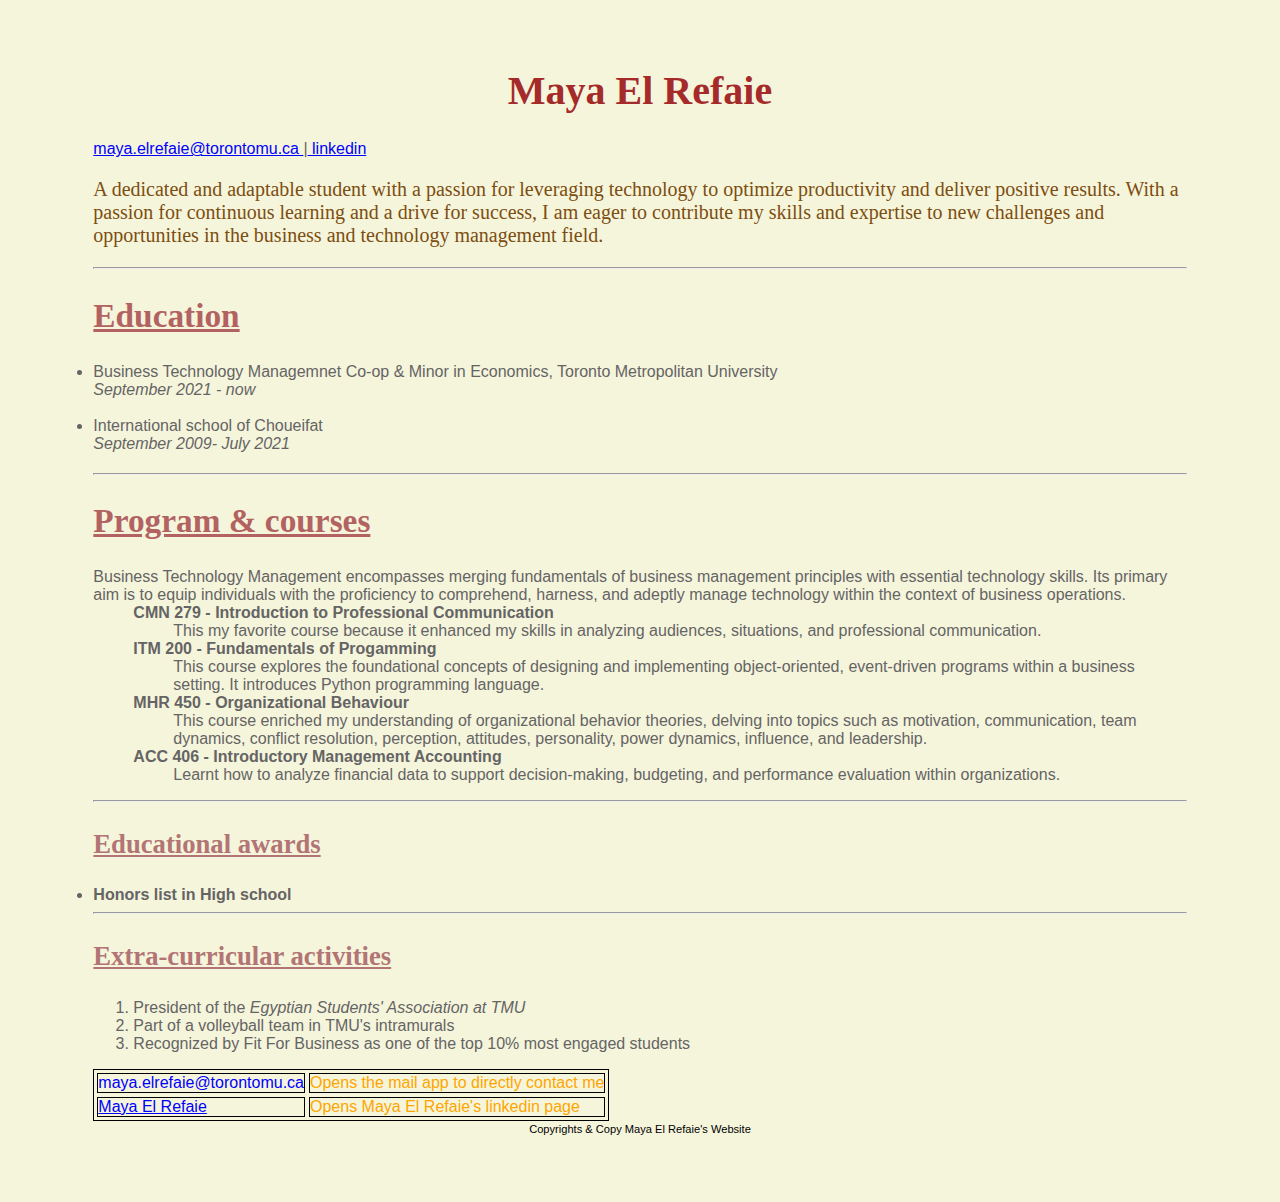
==== index.html @ 97321a3a "Lab 3" ====
<!DOCTYPE html>
<html lang="en">
<head>
    <meta charset="UTF-8">
    <meta name="viewport" content="width=device-width, initial-scale=1.0">
    <title>Maya El Refaie's Website</title>
    <link rel="stylesheet" type="text/css" href="styles.css">
</head>
<body>
    <h1>Maya El Refaie </h1>
    <span style="text-align: center;"><a href="mailto:maya.elrefaie@torontomu.ca"> maya.elrefaie@torontomu.ca </a> |<a href="https://www.linkedin.com/in/maya-el-refaai"> linkedin </a></span>
    <p> A dedicated and adaptable student with a passion for leveraging technology to optimize productivity and deliver positive results. With a passion for continuous learning and a drive for success, I am eager to contribute my skills and expertise to new challenges and opportunities in the business and technology management field.</p> <hr>
    <h2>Education</h2>   
    <o1>
    <p><li> Business Technology Managemnet Co-op & Minor in Economics, Toronto Metropolitan University </dfn><br> <dfn> September 2021 - now</dfn></li><br><li>International school of Choueifat <br> <dfn> September 2009- July 2021 </dfn></li></p><hr></o1>
    <h2>Program & courses</h2>
    <dl>Business Technology Management encompasses merging fundamentals of business management principles with essential technology skills. Its primary aim is to equip individuals with the proficiency to comprehend, harness, and adeptly manage technology within the context of business operations.
        <ul>
            <l1><dt><b>CMN 279 - Introduction to Professional Communication</b></dt></l1>
            <dd>This my favorite course because it enhanced my skills in analyzing audiences, situations, and professional communication.</dd>
            <l2><dt><b>ITM 200 - Fundamentals of Progamming</b></dt></l2>
            <dd>This course explores the foundational concepts of designing and implementing object-oriented, event-driven programs within a business setting. It introduces Python programming language.</dd>
            <l3><dt><b>MHR 450 - Organizational Behaviour </b></dt></l3>
            <dd>This course enriched my understanding of organizational behavior theories, delving into topics such as motivation, communication, team dynamics, conflict resolution, perception, attitudes, personality, power dynamics, influence, and leadership.</dd>
            <l4><dt><b>ACC 406 - Introductory Management Accounting</b></dt></l4>
            <dd>Learnt how to analyze financial data to support decision-making, budgeting, and performance evaluation within organizations. </dd>
        </ul>
    </dl>
    <hr>
    <h3> Educational awards</h3>
    <strong><li>Honors list in High school</li></strong>

    <hr>
    <h3>Extra-curricular activities</h3>

    <ol>
        <li>President of the <dfn>Egyptian Students' Association at TMU</dfn></li>
        <li>Part of a volleyball team in TMU's intramurals</li>
        <li>Recognized by Fit For Business as one of the top 10% most engaged students</li>
    </ol>
<table>
    <tr>
            <td><div class="div-links"><a href-="mailto:maya.elrefaie@torontomu.ca">maya.elrefaie@torontomu.ca</a></div></td>
            <td><div class="div-text">Opens the mail app to directly contact me</div></td>
            </tr>
    <tr>     
       <td><div class="div-links"><a href="https://www.linkedin.com/in/maya-el-refaai"> Maya El Refaie</a></div></td>
        <td><div class="div-text">Opens Maya El Refaie's linkedin page</div></td>
    </tr>  
</table>
    <footer><small> Copyrights & Copy Maya El Refaie's Website</small></footer>
 
</body>
</html>
---- styles.css ----
body {
    background-color:beige;
    color:rgb(101, 100, 100);
    font-size: 12pt;
    font-family: Arial;
    margin: 70pt;
    margin-top: 50pt;
    margin-bottom: 50pt;
  }

h1{
    font-size: 30pt;
    font-family: 'Lucida Sans';
    color:brown;
    text-align: center; 
  }
  a{text-align: center;}
  a:link, a:visited { color: blue;
    text-align:center;
  }
a:hover {
    color: red;
    background-color: white;
    font-size: large;
  }
a:active{ 
    color:green;
    }
h2{
    font-size: 25pt;
    font-family:'Lucida Sans';
    color:rgb(179, 98, 98);
    text-decoration-line: underline;
}
p{
    font-size: 15pt;
    font-family: 'Trebuchet MS', 'Lucida Sans Unicode', 'Lucida Grande', 'Lucida Sans';
    color:rgb(125, 78, 16);
    nav a:link { color: #FFFFFF; };
}
h3{
    font-size: 20pt;
    font-family:'Lucida Sans';
    color:rgb(178, 116, 116);
    text-decoration-line: underline;
}
footer{
    text-align: center;
    font-size: 10pt;
    color: black;
}
table{
    border: 1px solid black;

}
.div-links{
    border: 1px solid black;
    color: blue;

}
.div-text{
    border: 1px solid black;
    color: orange;

}
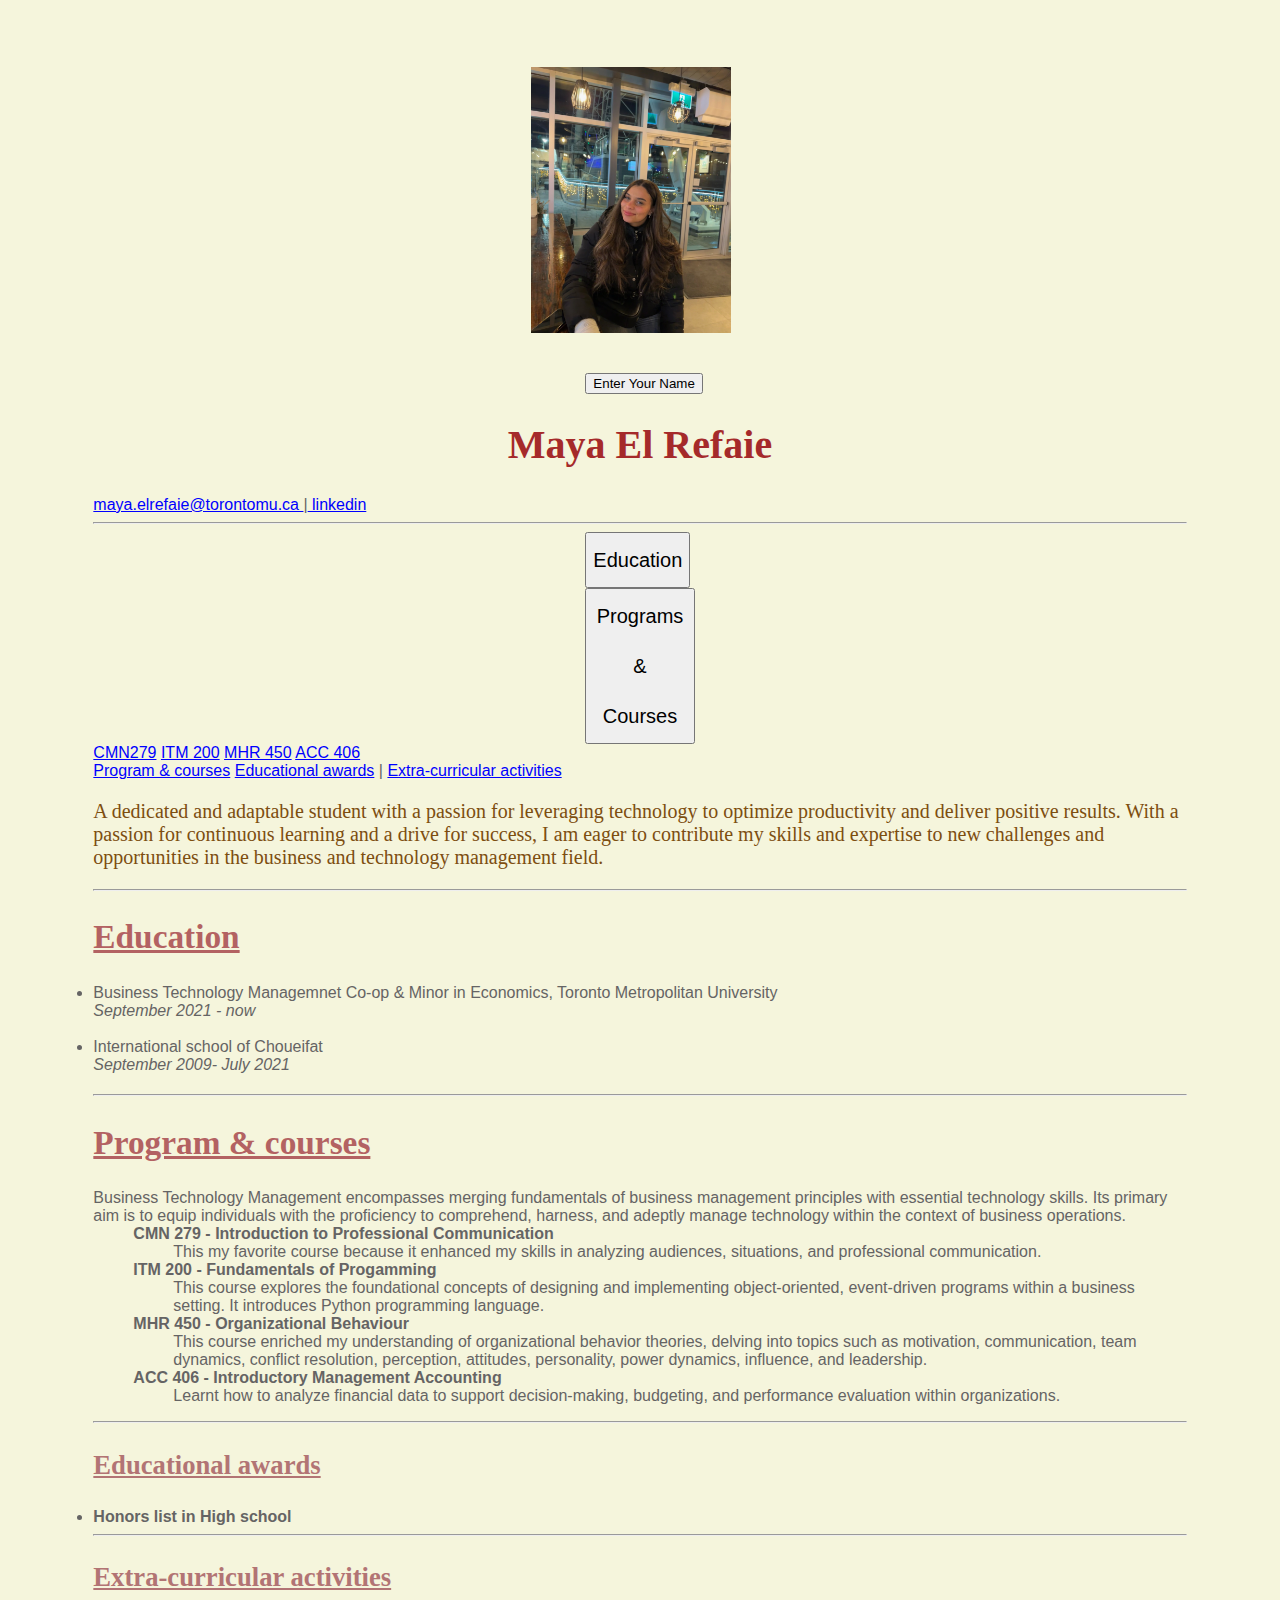
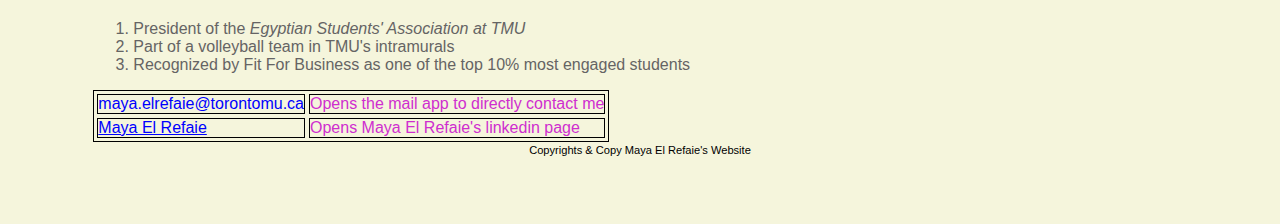
==== commit ef54f501: "lab 5" ====
--- a/index.html
+++ b/index.html
@@ -5,14 +5,51 @@
     <meta name="viewport" content="width=device-width, initial-scale=1.0">
     <title>Maya El Refaie's Website</title>
     <link rel="stylesheet" type="text/css" href="styles.css">
+    <script src="main.js"></script>
 </head>
 <body>
+    <div image>
+        <img src="IMG_0294.JPG" class="picture" id="clickablepicture" onclick="zoom(this)" alt="Maya El Refaie">
+    </div>
+    <br>
+    <br>
+    <button onclick="promptName()">Enter Your Name</button>
+   
     <h1>Maya El Refaie </h1>
-    <span style="text-align: center;"><a href="mailto:maya.elrefaie@torontomu.ca"> maya.elrefaie@torontomu.ca </a> |<a href="https://www.linkedin.com/in/maya-el-refaai"> linkedin </a></span>
+    <h2 id="name"></h2>
+    <span style="text-align: center;"><a href="mailto:maya.elrefaie@torontomu.ca"> maya.elrefaie@torontomu.ca </a> |<a href="https://www.linkedin.com/in/maya-el-refaai"> linkedin </a></span><br><hr>
+    <nav>
+    <div class="dropdown"> 
+        <div id="mydropdown">
+        <button onmouseover="mOver(this)" onmouseout="mOut(this)" onclick="myFunction()" class="dropbtn">Education</button> <div id="myDropdown" class="dropdown-content">
+        <a href="#Education">University</a> 
+        <a href="#Education">High school</a>   
+    </div>
+</div>
+</nav>
+<nav>
+    <div class="dropdown1"> 
+        <div id="mydropdown1">
+            <button onclick="myFunction()" class="dropbtn1">Programs & Courses</button> <div id="myDropdown1" class="dropdown-content1"></div>
+            <a href="#Program & courses">CMN279</a> 
+            <a href="#Program & courses">ITM 200</a> 
+            <a href="#Program & courses">MHR 450</a> 
+            <a href="#Program & courses">ACC 406</a> 
+        </div>
+         </div>
+    </div>
+</nav>
+<a href="#Program & courses">Program & courses</a> 
+<a href="#Educational awards">Educational awards</a> |
+<a href="#Extra-curricular activities">Extra-curricular activities</a>
+<br>
     <p> A dedicated and adaptable student with a passion for leveraging technology to optimize productivity and deliver positive results. With a passion for continuous learning and a drive for success, I am eager to contribute my skills and expertise to new challenges and opportunities in the business and technology management field.</p> <hr>
+    <section id="Education">
     <h2>Education</h2>   
     <o1>
     <p><li> Business Technology Managemnet Co-op & Minor in Economics, Toronto Metropolitan University </dfn><br> <dfn> September 2021 - now</dfn></li><br><li>International school of Choueifat <br> <dfn> September 2009- July 2021 </dfn></li></p><hr></o1>
+</section>
+    <section id="Program & courses">
     <h2>Program & courses</h2>
     <dl>Business Technology Management encompasses merging fundamentals of business management principles with essential technology skills. Its primary aim is to equip individuals with the proficiency to comprehend, harness, and adeptly manage technology within the context of business operations.
         <ul>
@@ -25,12 +62,14 @@
             <l4><dt><b>ACC 406 - Introductory Management Accounting</b></dt></l4>
             <dd>Learnt how to analyze financial data to support decision-making, budgeting, and performance evaluation within organizations. </dd>
         </ul>
-    </dl>
+    </dl></section>
     <hr>
+    <section id="Educational awards">
     <h3> Educational awards</h3>
     <strong><li>Honors list in High school</li></strong>
-
+</section>
     <hr>
+    <section id="Extra-curricular activities"></section>
     <h3>Extra-curricular activities</h3>
 
     <ol>
@@ -38,6 +77,7 @@
         <li>Part of a volleyball team in TMU's intramurals</li>
         <li>Recognized by Fit For Business as one of the top 10% most engaged students</li>
     </ol>
+</section>
 <table>
     <tr>
             <td><div class="div-links"><a href-="mailto:maya.elrefaie@torontomu.ca">maya.elrefaie@torontomu.ca</a></div></td>
@@ -49,6 +89,6 @@
     </tr>  
 </table>
     <footer><small> Copyrights & Copy Maya El Refaie's Website</small></footer>
- 
+
 </body>
 </html>--- a/styles.css
+++ b/styles.css
@@ -50,7 +50,7 @@
     color: black;
 }
 table{
-    border: 1px solid black;
+    border: 0.5px solid black;
 
 }
 .div-links{
@@ -60,6 +60,81 @@
 }
 .div-text{
     border: 1px solid black;
-    color: orange;
+    color: rgb(207, 46, 207);
 
-}+}
+button{ 
+   margin-left: 45%;
+ }
+
+ img {
+    margin-left: 40%;
+    width: 200px; /* Adjust as needed */
+    height: auto; /* Maintain aspect ratio */
+  }
+
+.picture{
+    width:200px;
+    height:auto;
+}
+.zoom {
+    margin-left: 25%;
+    width:50%;
+    height: 50%;
+}
+
+ .dropbtn {
+    font-size: 20px;
+    margin-right: 45%;
+    line-height: 50px; /* Adjust line height to vertically center the button */
+    text-align: center;
+
+}
+   
+    .dropdown {
+
+    position: relative;
+    float:none;
+    }
+   
+    .dropdown-content {
+        padding: 10px 20px;
+        font-size: 16px;
+        display: none;
+        position:relative;
+        background-color:#f9f9f9;
+        min-width: 200px;
+        
+    }
+    .dropdown-content a {
+    display: block;  }
+     .dropdown-content a:hover {background-color: #f1f1f1}
+    .show {display:block;}
+
+    .dropbtn1 {
+        font-size: 20px;
+        margin-right: 45%;
+        line-height: 50px; /* Adjust line height to vertically center the button */
+        text-align: center;
+    
+    }
+       
+        .dropdown1 {
+    
+        position: relative;
+        float:none;
+        }
+       
+        .dropdown-content1 {
+            padding: 10px 20px;
+            font-size: 16px;
+            display: none;
+            position:relative;
+            background-color:#f9f9f9;
+            min-width: 200px;
+            
+        }
+        .dropdown-content1 a {
+        display: block;  }
+         .dropdown-content1 a:hover {background-color: #f1f1f1}
+        .show {display:block;}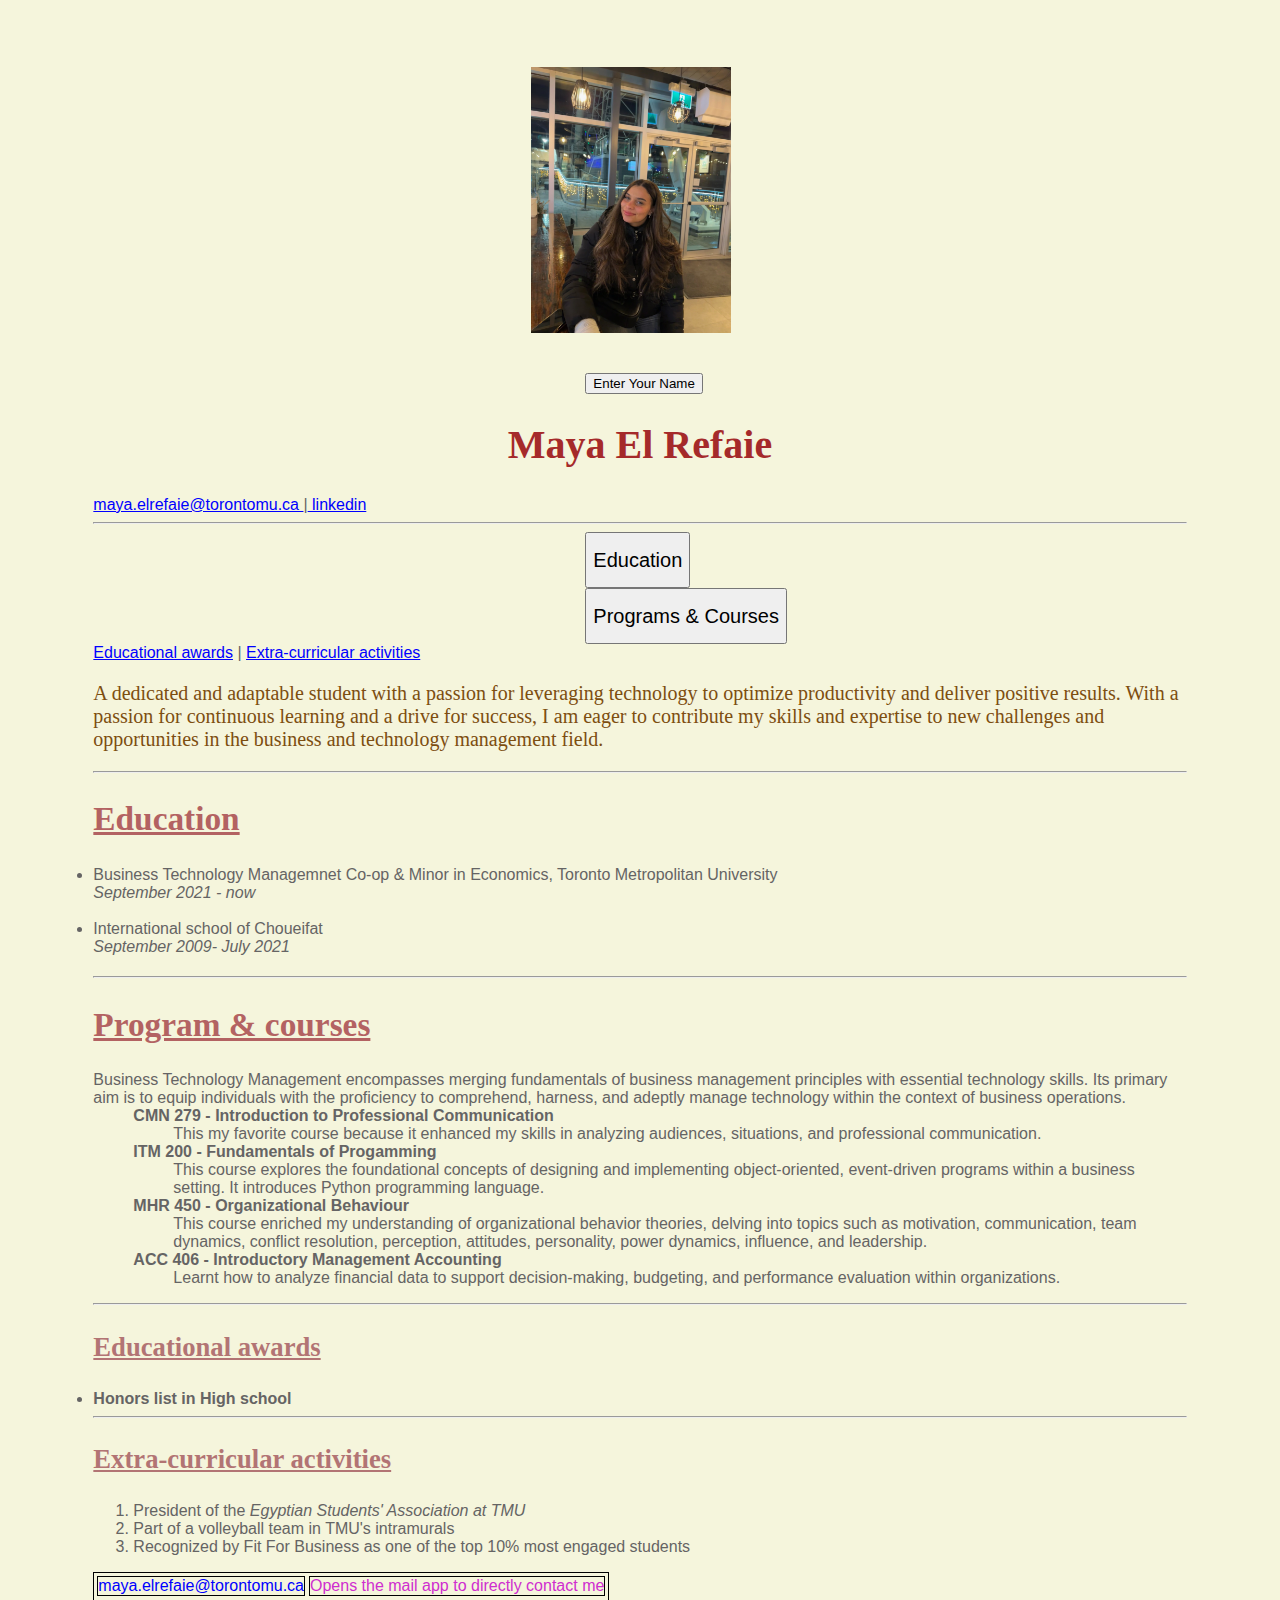
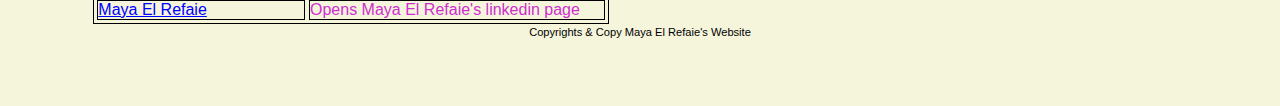
==== commit e1ba1492: "lab 5" ====
--- a/index.html
+++ b/index.html
@@ -30,16 +30,14 @@
 <nav>
     <div class="dropdown1"> 
         <div id="mydropdown1">
-            <button onclick="myFunction()" class="dropbtn1">Programs & Courses</button> <div id="myDropdown1" class="dropdown-content1"></div>
+            <button onclick="myFunction1()" class="dropbtn1">Programs & Courses</button> <div id="myDropdown1" class="dropdown-content1">
             <a href="#Program & courses">CMN279</a> 
             <a href="#Program & courses">ITM 200</a> 
             <a href="#Program & courses">MHR 450</a> 
-            <a href="#Program & courses">ACC 406</a> 
-        </div>
+            <a href="#Program & courses">ACC 406</a>  </div>
          </div>
     </div>
 </nav>
-<a href="#Program & courses">Program & courses</a> 
 <a href="#Educational awards">Educational awards</a> |
 <a href="#Extra-curricular activities">Extra-curricular activities</a>
 <br>
--- a/styles.css
+++ b/styles.css
@@ -90,11 +90,11 @@
     text-align: center;
 
 }
-   
     .dropdown {
 
     position: relative;
     float:none;
+    align-items: end;
     }
    
     .dropdown-content {
@@ -113,20 +113,19 @@
 
     .dropbtn1 {
         font-size: 20px;
-        margin-right: 45%;
         line-height: 50px; /* Adjust line height to vertically center the button */
-        text-align: center;
+        text-align:left;
+        width:fit-content;
+        white-space: nowrap;
     
     }
-       
-        .dropdown1 {
-    
-        position: relative;
+.dropdown1 {
+    position: relative;
         float:none;
         }
        
-        .dropdown-content1 {
-            padding: 10px 20px;
+.dropdown-content1 {
+            padding: 15px;
             font-size: 16px;
             display: none;
             position:relative;
@@ -134,7 +133,7 @@
             min-width: 200px;
             
         }
-        .dropdown-content1 a {
+.dropdown-content1 a {
         display: block;  }
-         .dropdown-content1 a:hover {background-color: #f1f1f1}
-        .show {display:block;}+.dropdown-content1 a:hover {background-color: #f1f1f1}
+        .show1 {display:block;}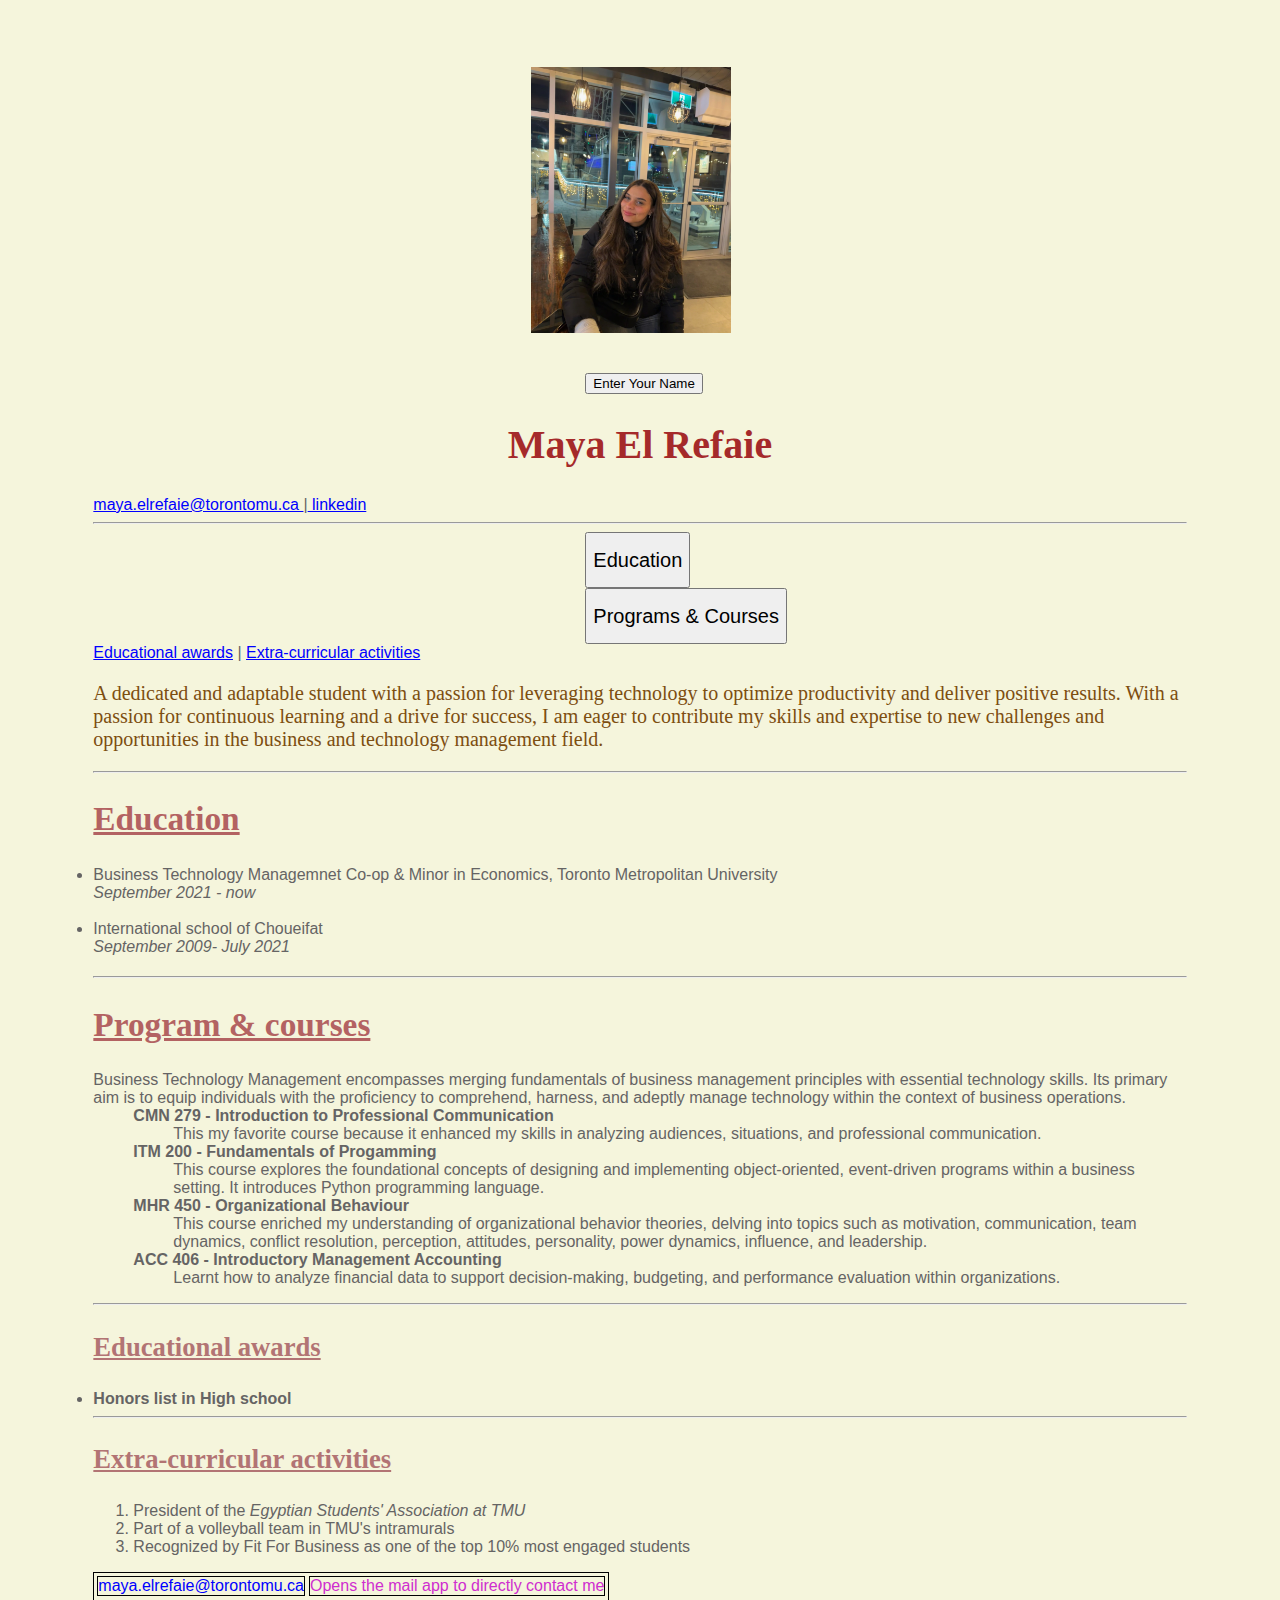
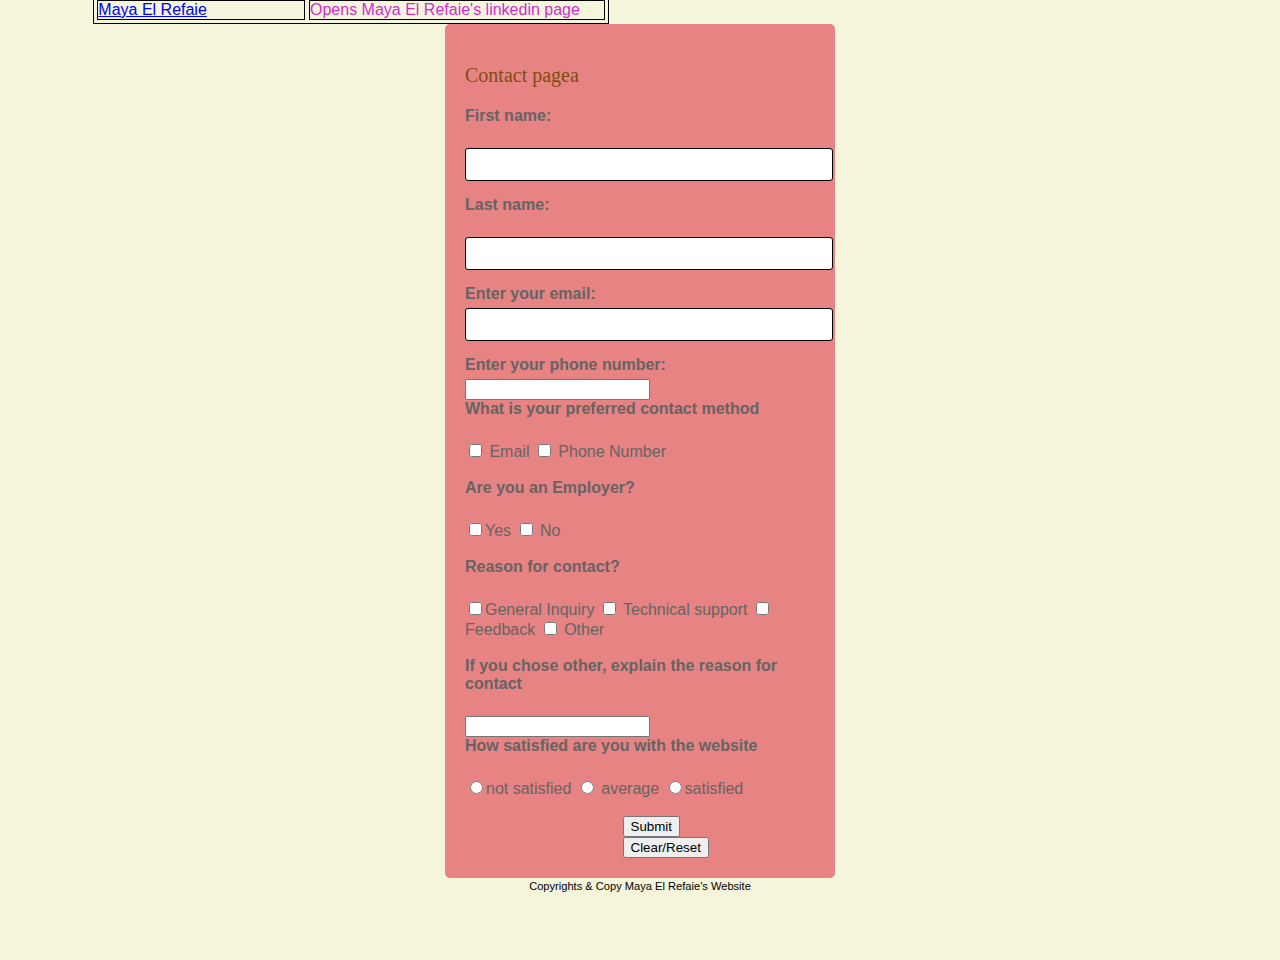
==== commit e86d6442: "lab 6" ====
--- a/index.html
+++ b/index.html
@@ -86,7 +86,47 @@
         <td><div class="div-text">Opens Maya El Refaie's linkedin page</div></td>
     </tr>  
 </table>
-    <footer><small> Copyrights & Copy Maya El Refaie's Website</small></footer>
+            <form id="myform">
+            <p>Contact pagea</p>
+            <label for="fname">First name:</label><br>
+            <input type="text" id="fname" name="fname"><br>
+
+            <label for="lname">Last name:</label><br>
+            <input type="text" id="lname" name="lname">
+
+            <label for="email">Enter your email:</label>
+            <input type="email" id="email" name="email">
+
+            <label for="number">Enter your phone number:</label>
+            <input type="number" id="pn" name="pn">
+
+            <label for="checkbox">What is your preferred contact method</label><br>
+            <input type="checkbox" name="email" id="eCheckbox" > Email
+            <input type="checkbox" name="pn" id="pnCheckbox" > Phone Number<br><br>
+
+            <label for="checkbox">Are you an Employer?</label><br>
+            <input type="checkbox" name="Yes" id="yesCheckbox" >Yes
+            <input type="checkbox" name="No" id="NoCheckbox" > No <br><br>
+
+            <label for="checkbox">Reason for contact?</label><br>
+            <input type="checkbox" name="GI" id="GICheckbox" >General Inquiry
+            <input type="checkbox" name="TS" id="TSCheckbox" > Technical support
+            <input type="checkbox" name="FB" id="FBCheckbox" > Feedback
+            <input type="checkbox" name="otr" id="otrCheckbox" > Other<br><br>
+
+            <label for="message">If you chose other, explain the reason for contact</label><br>
+            <input type="message" id="msgtxt"  name="msg" >
+            
+            <label for="radio"> How satisfied are you with the website </label><br>
+            <input type="radio" value="A" name="choice">not satisfied 
+            <input type="radio" value="B" name="choice"> average
+            <input type="radio" value="c" name="choice">satisfied
+            <br><br>
+            
+            <button type="submit" onclick="submitForm()">Submit</button><br>
+            <button type="button" onclick="clearForm()">Clear/Reset</button>
+             </form>
+           <footer><small> Copyrights & Copy Maya El Refaie's Website</small></footer>
 
 </body>
 </html>--- a/styles.css
+++ b/styles.css
@@ -136,4 +136,30 @@
 .dropdown-content1 a {
         display: block;  }
 .dropdown-content1 a:hover {background-color: #f1f1f1}
-        .show1 {display:block;}+        .show1 {display:block;}
+
+        form {
+            width: 350px;
+            margin: auto;
+            padding: 20px;
+            background-color: #e88383;
+            border-radius: 5px;
+         }
+        
+         label {
+            display: block;
+            margin-bottom: 5px;
+            font-weight: bold;
+        }
+        
+        input[type="text"],
+        input[type="email"],
+        textarea {
+            width: 100%;
+            padding: 8px;
+            margin-bottom: 15px;
+            border: 1px solid black;
+            border-radius: 3px;
+        }
+        
+    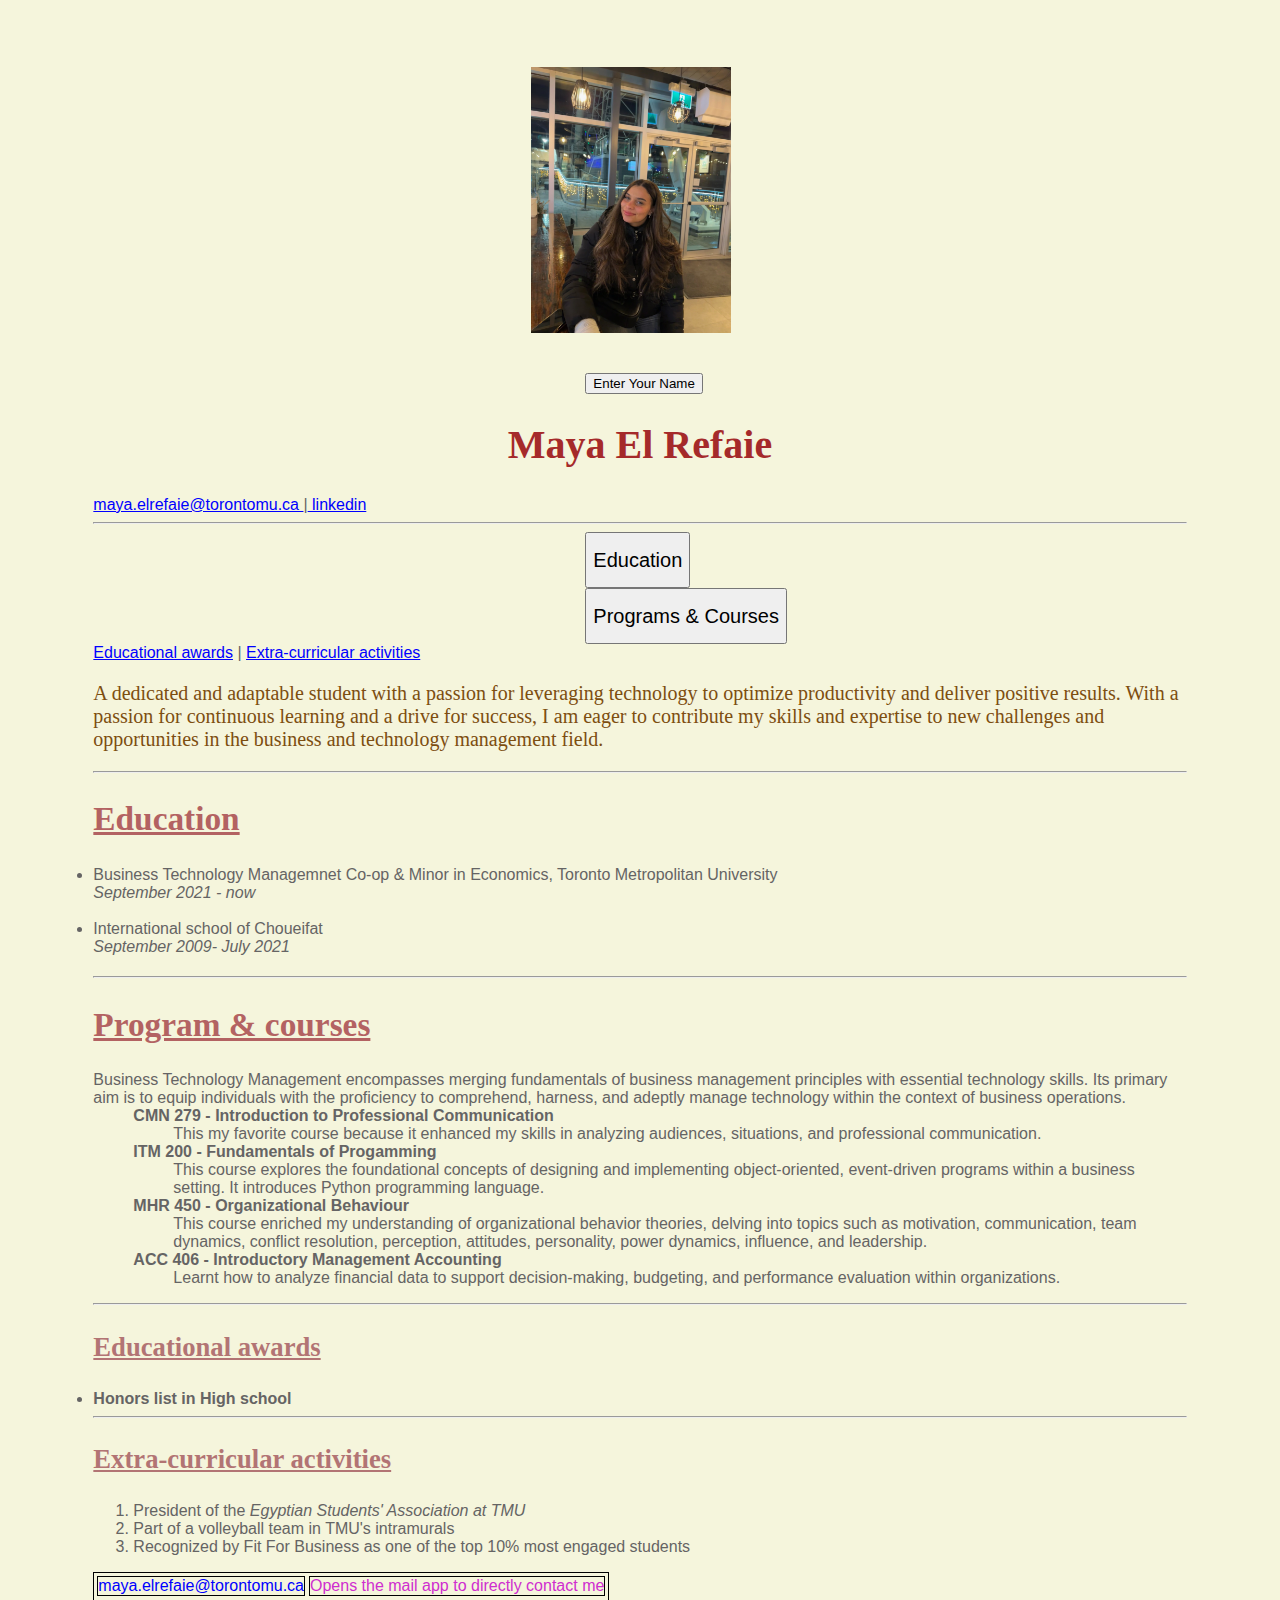
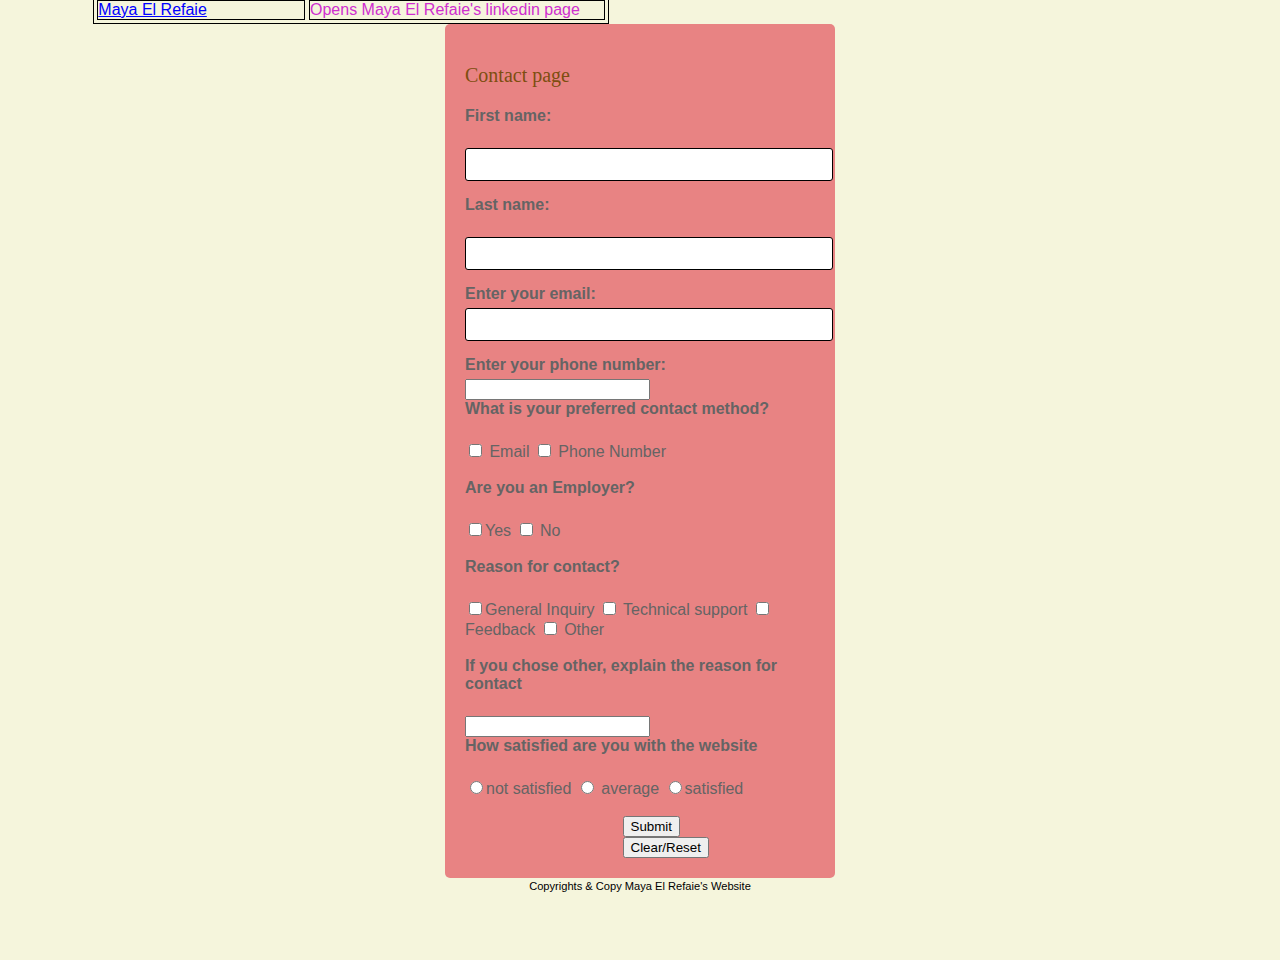
==== commit 0dd65dba: "lab 6 p2" ====
--- a/index.html
+++ b/index.html
@@ -87,7 +87,7 @@
     </tr>  
 </table>
             <form id="myform">
-            <p>Contact pagea</p>
+            <p>Contact page</p>
             <label for="fname">First name:</label><br>
             <input type="text" id="fname" name="fname"><br>
 
@@ -100,9 +100,9 @@
             <label for="number">Enter your phone number:</label>
             <input type="number" id="pn" name="pn">
 
-            <label for="checkbox">What is your preferred contact method</label><br>
-            <input type="checkbox" name="email" id="eCheckbox" > Email
-            <input type="checkbox" name="pn" id="pnCheckbox" > Phone Number<br><br>
+            <label for="checkbox">What is your preferred contact method?</label><br>
+            <input type="checkbox" name="em" id="eCheckbox" > Email
+            <input type="checkbox" name="phn" id="pnCheckbox" > Phone Number<br><br>
 
             <label for="checkbox">Are you an Employer?</label><br>
             <input type="checkbox" name="Yes" id="yesCheckbox" >Yes
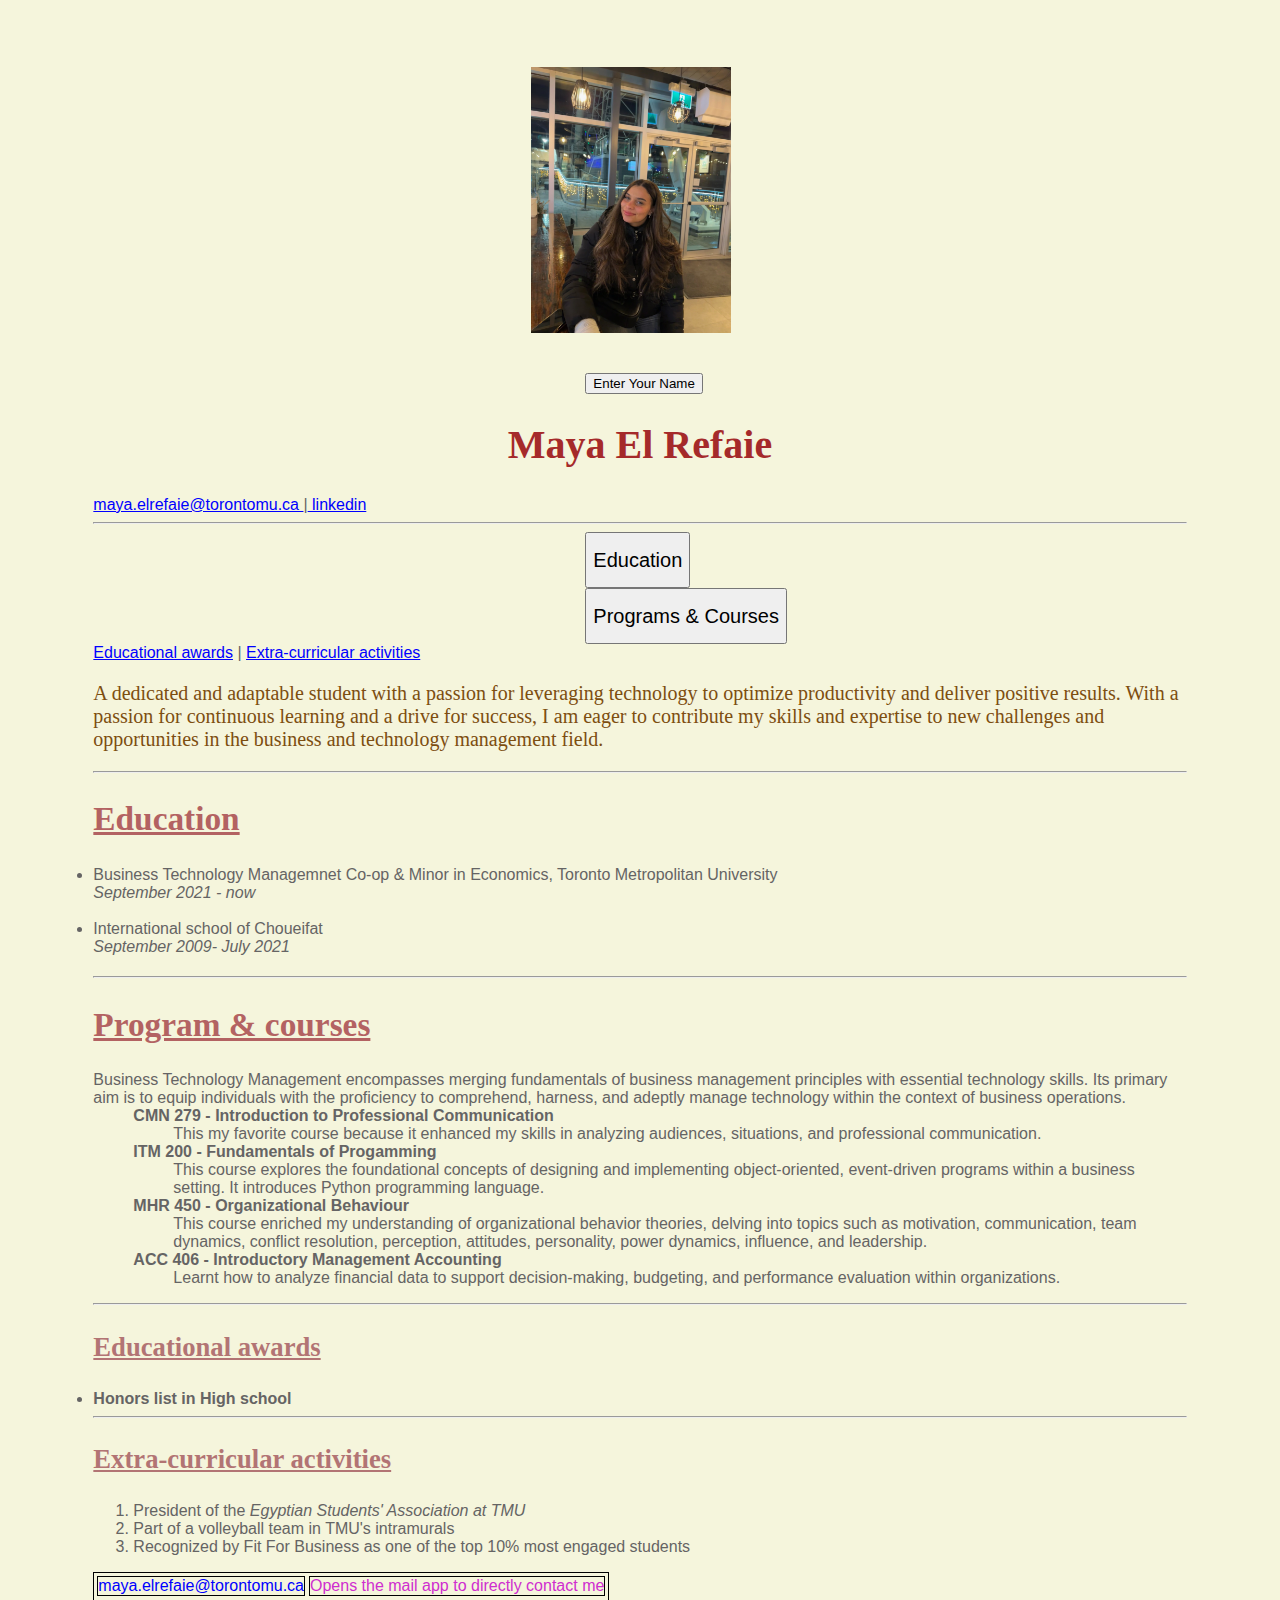
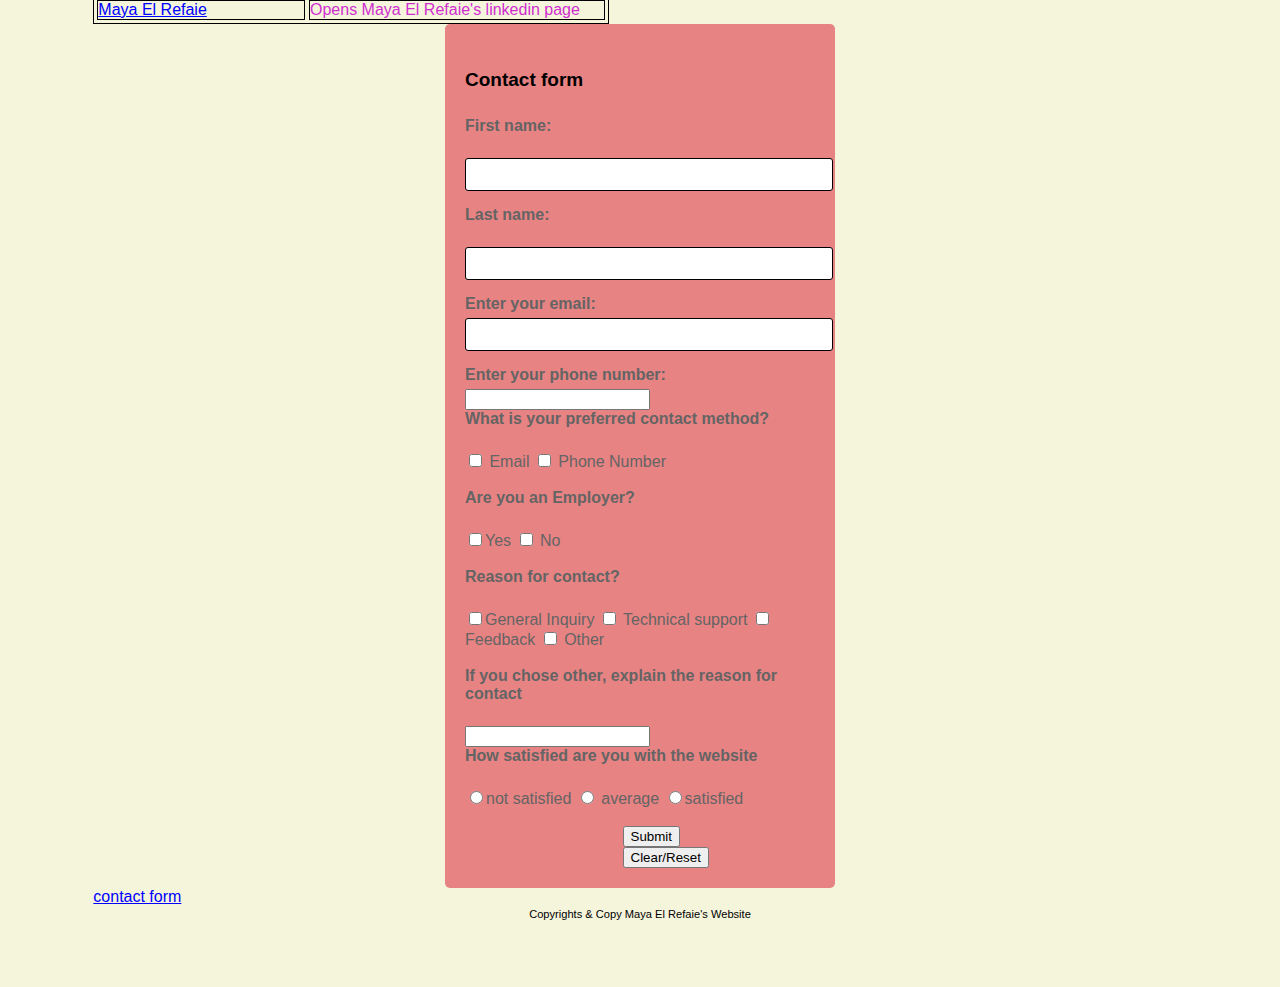
==== commit 66b7451b: "p2" ====
--- a/index.html
+++ b/index.html
@@ -14,7 +14,7 @@
     <br>
     <br>
     <button onclick="promptName()">Enter Your Name</button>
-   
+
     <h1>Maya El Refaie </h1>
     <h2 id="name"></h2>
     <span style="text-align: center;"><a href="mailto:maya.elrefaie@torontomu.ca"> maya.elrefaie@torontomu.ca </a> |<a href="https://www.linkedin.com/in/maya-el-refaai"> linkedin </a></span><br><hr>
@@ -87,7 +87,7 @@
     </tr>  
 </table>
             <form id="myform">
-            <p>Contact page</p>
+            <h4>Contact form</h4>
             <label for="fname">First name:</label><br>
             <input type="text" id="fname" name="fname"><br>
 
@@ -126,6 +126,8 @@
             <button type="submit" onclick="submitForm()">Submit</button><br>
             <button type="button" onclick="clearForm()">Clear/Reset</button>
              </form>
+
+             <a href="myform">contact form</a>
            <footer><small> Copyrights & Copy Maya El Refaie's Website</small></footer>
 
 </body>
--- a/styles.css
+++ b/styles.css
@@ -43,6 +43,10 @@
     font-family:'Lucida Sans';
     color:rgb(178, 116, 116);
     text-decoration-line: underline;
+}
+h4{
+    color: black;
+    font-size:  19px;
 }
 footer{
     text-align: center;
@@ -161,5 +165,4 @@
             border: 1px solid black;
             border-radius: 3px;
         }
-        
-    +   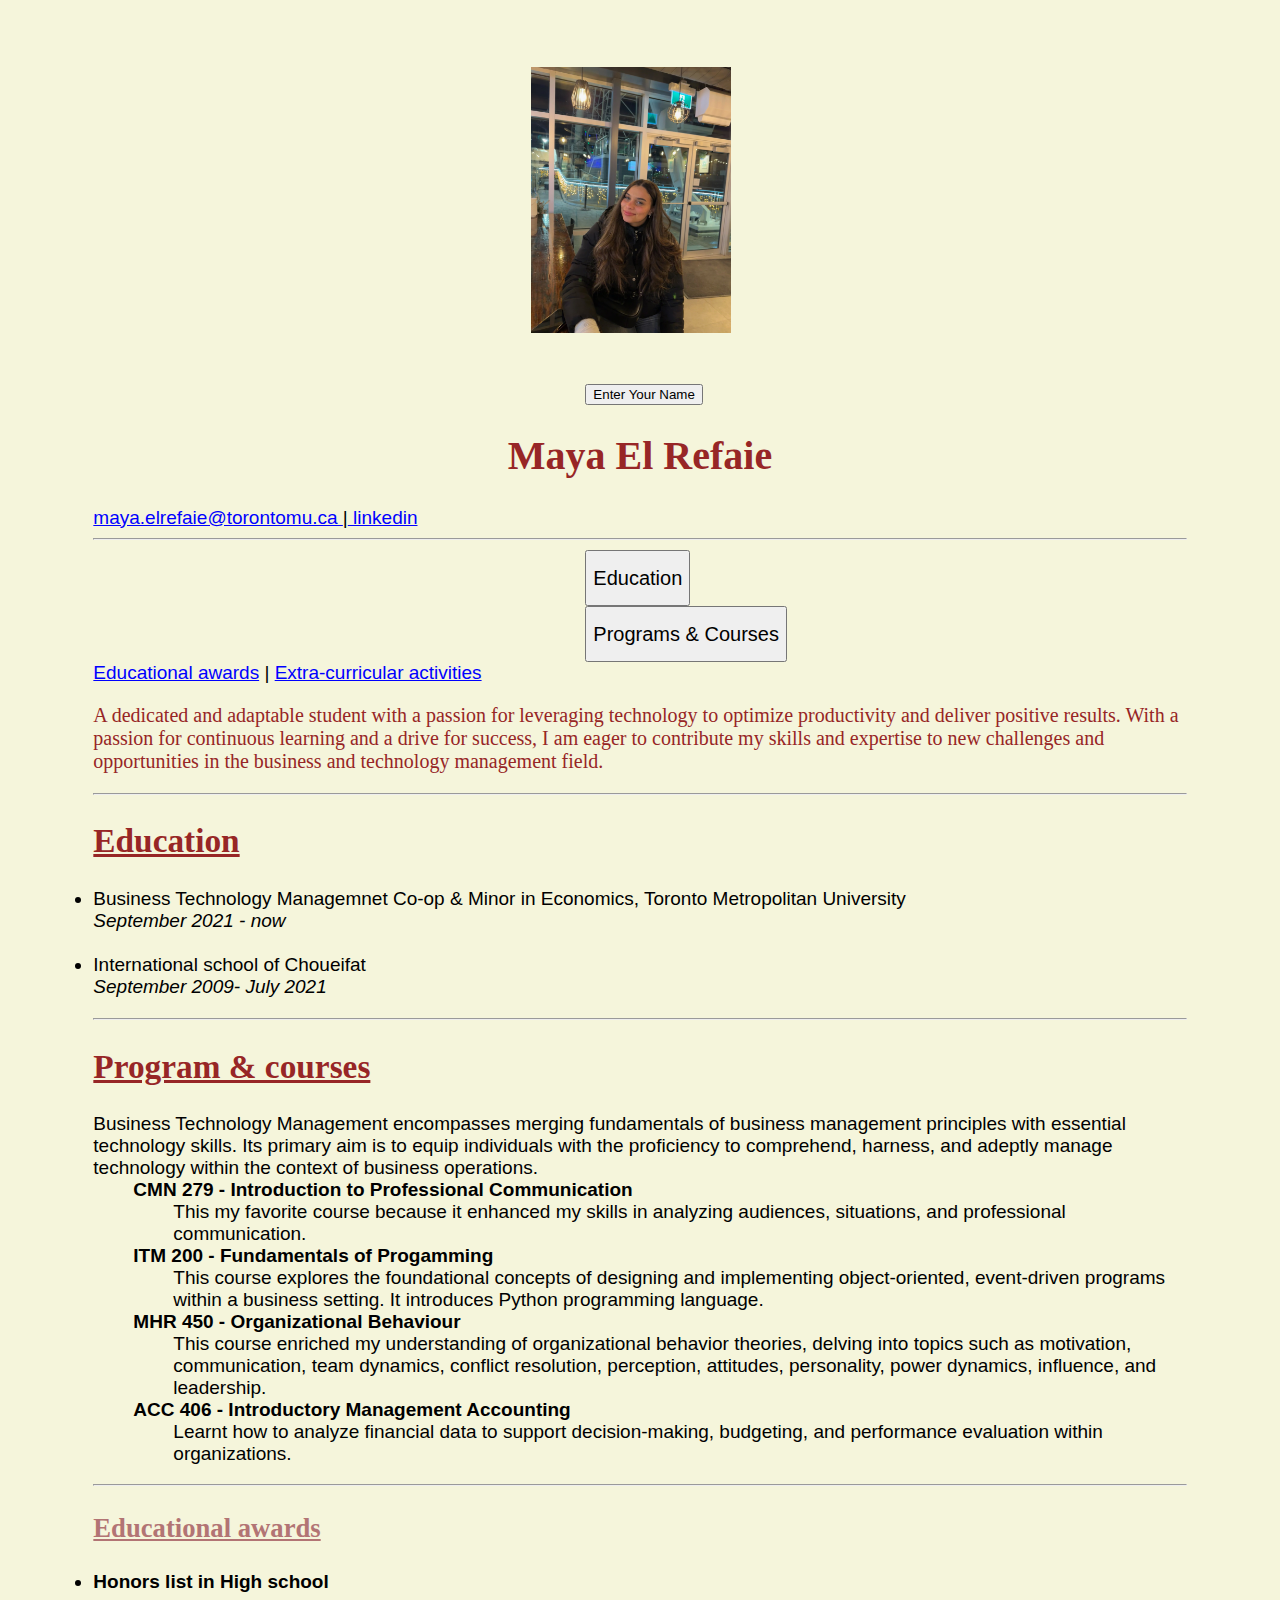
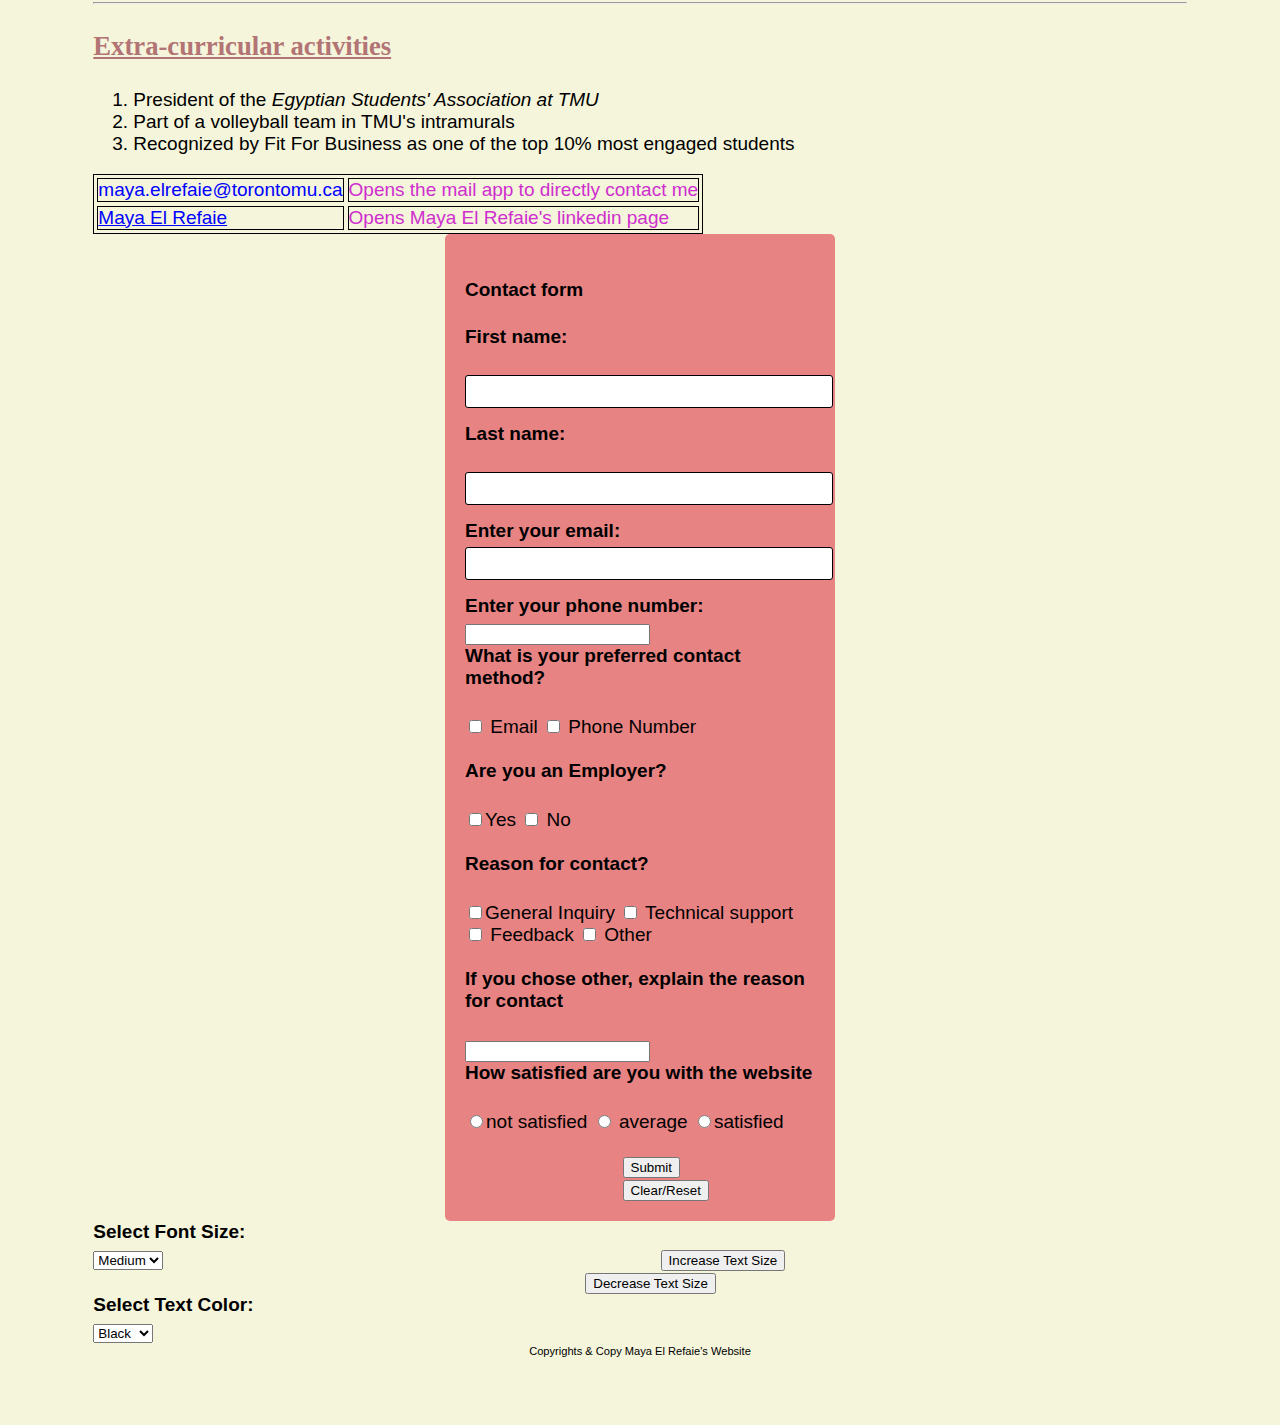
==== commit fadd7b2b: "Lab 8" ====
--- a/index.html
+++ b/index.html
@@ -9,15 +9,15 @@
 </head>
 <body>
     <div image>
-        <img src="IMG_0294.JPG" class="picture" id="clickablepicture" onclick="zoom(this)" alt="Maya El Refaie">
+        <img src="IMG_0294.JPG" class="picture" id="clickablepicture" onclick="zoom(this)" alt="A picture of Maya El Refaie. A girl with long brown hair wearing a puffer jacket">
     </div>
     <br>
     <br>
     <button onclick="promptName()">Enter Your Name</button>
-
     <h1>Maya El Refaie </h1>
     <h2 id="name"></h2>
     <span style="text-align: center;"><a href="mailto:maya.elrefaie@torontomu.ca"> maya.elrefaie@torontomu.ca </a> |<a href="https://www.linkedin.com/in/maya-el-refaai"> linkedin </a></span><br><hr>
+<section id="content">
     <nav>
     <div class="dropdown"> 
         <div id="mydropdown">
@@ -62,6 +62,7 @@
         </ul>
     </dl></section>
     <hr>
+ 
     <section id="Educational awards">
     <h3> Educational awards</h3>
     <strong><li>Honors list in High school</li></strong>
@@ -86,6 +87,7 @@
         <td><div class="div-text">Opens Maya El Refaie's linkedin page</div></td>
     </tr>  
 </table>
+</section>
             <form id="myform">
             <h4>Contact form</h4>
             <label for="fname">First name:</label><br>
@@ -126,8 +128,27 @@
             <button type="submit" onclick="submitForm()">Submit</button><br>
             <button type="button" onclick="clearForm()">Clear/Reset</button>
              </form>
+        
+    <label for="fontSizeSelect">Select Font Size:</label>
+        <select id="fontSizeSelect" onchange="changeFontSize(this.value)">
+        <option value="12">Small</option>
+        <option value="16" selected>Medium</option>
+        <option value="20">Large</option>
+        </select>
+           
+        <button onclick="increaseTextSize()">Increase Text Size</button>
+        <button onclick="decreaseTextSize()">Decrease Text Size</button>
 
-             <a href="myform">contact form</a>
+    <label for="colorSelect">Select Text Color:</label>
+        <select id="colorSelect" onchange="changeTextColor(this.value)">
+          <option value="#333">Black</option>
+          <option value="#f00">Red</option>
+          <option value="#0f0">Green</option>
+          <option value="#00f">Blue</option>
+         </select>
+             
+
+          
            <footer><small> Copyrights & Copy Maya El Refaie's Website</small></footer>
 
 </body>
--- a/styles.css
+++ b/styles.css
@@ -1,7 +1,7 @@
 body {
-    background-color:beige;
-    color:rgb(101, 100, 100);
-    font-size: 12pt;
+    background-color:#f5f5db;
+    color:black;
+    font-size: 19px;
     font-family: Arial;
     margin: 70pt;
     margin-top: 50pt;
@@ -11,8 +11,9 @@
 h1{
     font-size: 30pt;
     font-family: 'Lucida Sans';
-    color:brown;
+    color:#972626;
     text-align: center; 
+    
   }
   a{text-align: center;}
   a:link, a:visited { color: blue;
@@ -29,13 +30,13 @@
 h2{
     font-size: 25pt;
     font-family:'Lucida Sans';
-    color:rgb(179, 98, 98);
+    color:#972626;
     text-decoration-line: underline;
 }
 p{
     font-size: 15pt;
     font-family: 'Trebuchet MS', 'Lucida Sans Unicode', 'Lucida Grande', 'Lucida Sans';
-    color:rgb(125, 78, 16);
+    color:#972626;
     nav a:link { color: #FFFFFF; };
 }
 h3{
@@ -165,4 +166,16 @@
             border: 1px solid black;
             border-radius: 3px;
         }
-   +    
+.form p{
+    color: black;
+}
+.model-name {
+    font-size:  1.125rem;
+    line-height: 1.2;
+    overflow: hidden;
+    text-overflow: ellipsis;
+    display: -webkit-box;
+    -webkit-box-orient: vertical;
+  }
+  